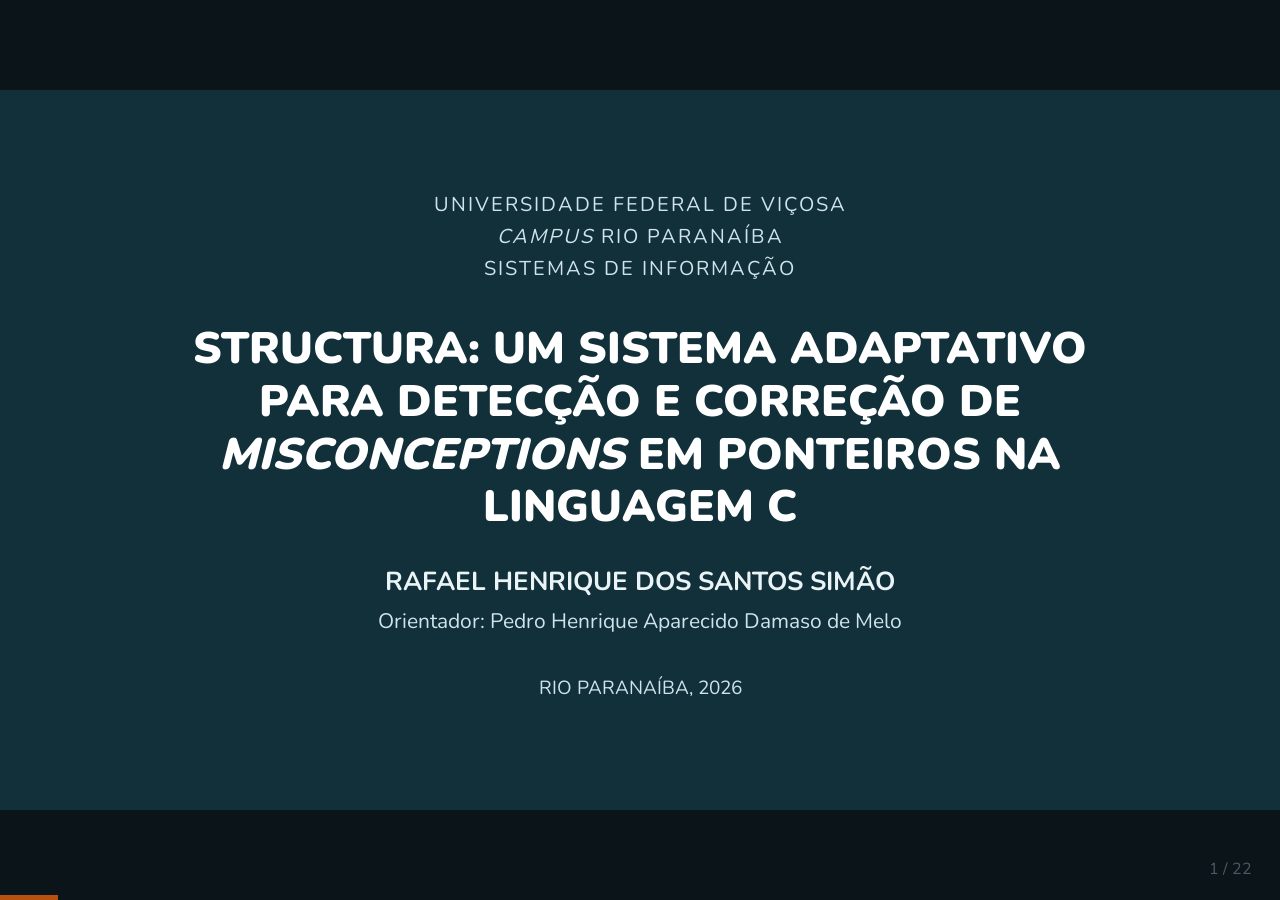
==== apresentacao/index.html @ 10946856 "Apresentação da defesa: os 22 slides em HTML, com os passos do sistema e a cena viva apresentacao/in" ====
<!doctype html>
<html lang="pt-BR" data-tema="claro">
<head>
<meta charset="utf-8">
<meta name="viewport" content="width=device-width, initial-scale=1">
<title>Structura — defesa do TCC</title>
<link rel="stylesheet" href="../mvp/web/tema.css">
<link rel="stylesheet" href="deck.css">
</head>
<body>
<div id="palco">

<!-- 1 -->
<section class="slide capa">
  <div class="instituicao">UNIVERSIDADE FEDERAL DE VIÇOSA<br><i>CAMPUS</i> RIO PARANAÍBA<br>SISTEMAS DE INFORMAÇÃO</div>
  <h1>STRUCTURA: UM SISTEMA ADAPTATIVO PARA DETECÇÃO E CORREÇÃO DE <i>MISCONCEPTIONS</i> EM PONTEIROS NA LINGUAGEM C</h1>
  <div class="autor">RAFAEL HENRIQUE DOS SANTOS SIMÃO</div>
  <div class="orientador">Orientador: Pedro Henrique Aparecido Damaso de Melo</div>
  <div class="lugar">RIO PARANAÍBA, 2026</div>
  <aside class="notas">Apresentar-se, dizer o título e que a apresentação segue a ordem da monografia; o rodapé de cada slide diz a seção, o quadro ou a figura do PDF.</aside>
</section>

<!-- 2 -->
<section class="slide" data-ref="Seção 1.1">
  <h2><small>O problema</small>Errar não diz por quê</h2>
  <blockquote class="citacao">“Ponteiros são um conteúdo de difícil aprendizagem para iniciantes em programação na linguagem C”<cite>Yamashita et al. (2017, p. 1)</cite></blockquote>
  <ul>
    <li data-passo="1">Parte da dificuldade vem de conhecimento incorreto, como a ideia de que “um array e um ponteiro são a mesma coisa”, que acerta quase sempre e falha em poucos casos.</li>
    <li data-passo="2">“Uma resposta incorreta, isoladamente, não permite distinguir o estudante que desconhece o conteúdo daquele que sustenta uma concepção errônea”.</li>
    <li data-passo="3">“No primeiro, é preciso construir o conceito; no segundo, é preciso antes confrontar a concepção existente.”</li>
  </ul>
  <aside class="notas">Concepção errônea (misconception): ideia estável e coerente para quem a sustenta, que resiste à informação nova. Os dois casos pedem intervenções diferentes; é isso que o sistema tenta separar.</aside>
</section>

<!-- 3 -->
<section class="slide" data-ref="Seção 1.5">
  <h2><small>Questão de pesquisa</small>É possível construir e conferir?</h2>
  <blockquote class="citacao">“é possível construir um sistema que formule hipóteses diagnósticas de concepções errôneas sobre ponteiros em C a partir da resposta, da razão e da certeza declarada, e que as confronte com demonstrações verificadas por compilador, de modo que o conteúdo e o comportamento do sistema possam ser conferidos sem depender do julgamento de quem os elaborou?”</blockquote>
  <div class="cartao" data-passo="1"><p><b>Escopo.</b> “O trabalho não avalia o sistema com estudantes.” A questão é de construção e de verificação; o estudo com participantes é o primeiro trabalho futuro.</p></div>
  <aside class="notas">Deixar claro desde já: não houve coleta de dados. Tudo o que vem depois é sobre o sistema e o conteúdo, não sobre aprendizagem.</aside>
</section>

<!-- 4 -->
<section class="slide" data-ref="Seção 1.4 · Seção 8">
  <h2><small>Objetivos</small>O que foi proposto</h2>
  <p><b>Geral:</b> desenvolver e verificar um sistema que, em 13 tópicos de ponteiros em C, formule para cada premissa uma hipótese diagnóstica sobre o estudante e conduza cada caso por um percurso próprio.</p>
  <ul>
    <li data-passo="1">Organizar o conteúdo em premissas encadeadas, cada concepção associada à premissa que nega.</li>
    <li data-passo="1">Implementar o diagnóstico que combina resposta, razão e certeza declarada.</li>
    <li data-passo="1">Elaborar escada de passos, demonstração com previsão e cena para cada premissa.</li>
    <li data-passo="2">Verificar mecanicamente o comportamento do código no compilador — <b>atendido em parte</b>: o código exibido nos passos de escolher entre frases foi conferido pela leitura.</li>
    <li data-passo="1">Verificar o comportamento do sistema com estudantes simulados, em todos os tópicos.</li>
  </ul>
  <aside class="notas">O objetivo 4 ficou atendido em parte, e a conclusão diz isso (Seção 8): o conferidor alcança as demonstrações, as cenas e os 246 passos cuja resposta é código.</aside>
</section>

<!-- 5 -->
<section class="slide" data-ref="Seção 2">
  <h2><small>Fundamentação</small>Em que o sistema se apoia</h2>
  <div class="grade tres">
    <div class="cartao" data-passo="1"><h3>Mudança conceitual</h3><p>A concepção errônea resiste à explicação: Posner et al. (1982).</p></div>
    <div class="cartao" data-passo="1"><h3>Certeza declarada</h3><p>A certeza como sinal, e não como pontuação: Gardner-Medwin (2006).</p></div>
    <div class="cartao" data-passo="1"><h3>Grafo de premissas</h3><p>Componentes de conhecimento (VanLehn, 2006) e espaços de conhecimento (Falmagne et al., 2006).</p></div>
    <div class="cartao" data-passo="2"><h3>Prever, observar, explicar</h3><p>A demonstração confronta a previsão da própria pessoa: White e Gunstone (1992).</p></div>
    <div class="cartao" data-passo="2"><h3>Carga cognitiva</h3><p>Passos curtos, uma ideia nova por passo: Sweller, Van Merriënboer e Paas (2019).</p></div>
    <div class="cartao" data-passo="2"><h3>Tutores e aprendizagem</h3><p>Tutor por passo (VanLehn, 2011); desempenho não é aprendizagem (Soderstrom; Bjork, 2015).</p></div>
  </div>
  <aside class="notas">2.1 a 2.7. O ciclo perguntar, inferir, intervir e reconferir é o dos tutores inteligentes e não é novidade; a monografia diz isso (Seção 2.6).</aside>
</section>

<!-- 6 -->
<section class="slide" data-ref="Seção 2.8 · Quadro 1">
  <h2><small>Trabalhos relacionados</small>O que nenhum reúne</h2>
  <table class="quadro">
    <tr><th>Trabalho</th><th>Domínio</th><th>Diagnóstico de concepção errônea</th><th>Intervenção conforme o diagnóstico</th><th>Visualização da execução</th></tr>
    <tr><td>TEDViT</td><td>ponteiros em C</td><td>não</td><td>não</td><td>sim: memória e mundo do domínio</td></tr>
    <tr><td>Iltis</td><td>métodos formais</td><td>mede e descobre, nos dados agregados</td><td>proposta (retorno sob medida), não aplicada no estudo</td><td>não</td></tr>
    <tr><td>ALEKS</td><td>matemática</td><td>não: avalia o que se sabe e o que falta</td><td>indica o que aprender em seguida</td><td>não</td></tr>
    <tr><td>máquinas nocionais</td><td>programação introdutória</td><td>não se aplica: é uma revisão</td><td>não se aplica</td><td>recomenda ensinar a máquina nocional</td></tr>
    <tr class="nosso" data-passo="1"><td>Structura</td><td>ponteiros em C</td><td>sim: resposta, razão e certeza, por premissa</td><td>sim: escada, demonstração ou revisão</td><td>sim: as cenas da revisão</td></tr>
  </table>
  <aside class="notas">Yamashita et al. (2017), Schmellenkamp, Latys e Zeume (2023), Falmagne et al. (2006) e Sorva (2013).</aside>
</section>

<!-- 7 -->
<section class="slide" data-ref="Seção 3.1 · Quadro 2">
  <h2><small>O domínio</small>13 tópicos, 79 premissas</h2>
  <div class="duas">
    <table class="quadro compacto">
      <tr><th>Tópico</th><th>Título</th><th>Premissas</th></tr>
      <tr><td>kc_00</td><td>Declaração de variáveis</td><td>5</td></tr>
      <tr><td>kc_01</td><td>Modelo de memória</td><td>5</td></tr>
      <tr><td>kc_02</td><td>O que é um ponteiro</td><td>6</td></tr>
      <tr><td>kc_03</td><td>Declaração e inicialização</td><td>6</td></tr>
      <tr><td>kc_04</td><td>Derreferência: &amp; e *</td><td>6</td></tr>
      <tr><td>kc_05</td><td>Ponteiro NULL</td><td>6</td></tr>
      <tr><td>kc_06</td><td>Passagem por referência</td><td>6</td></tr>
    </table>
    <table class="quadro compacto">
      <tr><th>Tópico</th><th>Título</th><th>Premissas</th></tr>
      <tr><td>kc_07</td><td>Ponteiro e array</td><td>7</td></tr>
      <tr><td>kc_08</td><td>Alocação dinâmica</td><td>6</td></tr>
      <tr><td>kc_09</td><td>free() e ponteiro pendente</td><td>8</td></tr>
      <tr><td>kc_10</td><td>Ponteiro para ponteiro</td><td>6</td></tr>
      <tr><td>kc_11</td><td>Aritmética de ponteiros</td><td>6</td></tr>
      <tr><td>kc_12</td><td>Ponteiro pendente por escopo</td><td>6</td></tr>
    </table>
  </div>
  <div class="numeros baixos" data-passo="1" style="margin-top:12px">
    <div class="cartao"><b>61</b><span>concepções errôneas, com procedência declarada</span></div>
    <div class="cartao"><b>560</b><span>questões de múltipla escolha</span></div>
    <div class="cartao"><b>402</b><span>passos de escada, 80 demonstrações e 79 cenas</span></div>
  </div>
  <aside class="notas">Premissa de base (B) é observação de um programa; de inferência (I) decorre de outras. Em cada tópico em que aparece, cada concepção nega exatamente uma premissa. 1 098 das 1 116 alternativas incorretas indicam a concepção que as explicaria.</aside>
</section>

<!-- 8 -->
<section class="slide" data-ref="Seção 3.2 · Figura 1">
  <h2><small>▶ O sistema · 1</small>A pergunta: três sinais numa tela</h2>
  <div class="duas figura-esquerda">
    <figure class="tela"><img src="../docs/monografia/figuras/fig-3-1-pergunta.jpg" alt="Pergunta de diagnóstico do Structura, tópico kc_07"></figure>
    <div class="coluna">
      <div class="cartao" data-passo="1"><p><b>1. A resposta</b> — a alternativa escolhida.</p></div>
      <div class="cartao" data-passo="2"><p><b>2. A razão</b> — a ideia que sustenta a resposta; cada razão incorreta aponta uma concepção do catálogo.</p></div>
      <div class="cartao" data-passo="3"><p><b>3. A certeza</b> — “chutei”, “acho que sei” ou “tenho certeza”.</p></div>
      <p data-passo="4">“A situação atribuída a cada resposta é uma hipótese diagnóstica”.</p>
    </div>
  </div>
  <aside class="notas">A certeza não mede o estado mental: serve para escolher o percurso. Quem erra pela razão de uma concepção e declara "chutei" recebe ensino; quem erra da mesma forma com alguma certeza recebe a demonstração.</aside>
</section>

<!-- 9 -->
<section class="slide" data-ref="Seção 3.2 · Quadro 3">
  <h2><small>▶ O sistema · 2</small>O diagnóstico escolhe o caminho</h2>
  <table class="quadro">
    <tr><th>Resposta, razão e certeza</th><th>Situação</th><th>Caminho</th></tr>
    <tr data-passo="1"><td>resposta correta, razão correta e “tenho certeza”</td><td>sabe</td><td>firme</td></tr>
    <tr data-passo="2"><td>resposta e razão corretas sem certeza, resposta correta pela razão incorreta ou resposta incorreta pela razão correta</td><td>acerto sem firmeza ou sinais divergentes</td><td>reforço</td></tr>
    <tr data-passo="3"><td>“Não sei”, ou resposta e razão incorretas com “chutei”</td><td>não sabe</td><td>lacuna</td></tr>
    <tr data-passo="4"><td>resposta incorreta, pela razão de uma concepção errônea, com alguma certeza</td><td>sustenta uma concepção errônea</td><td>crença</td></tr>
  </table>
  <p data-passo="5" style="margin-top:18px">Cada premissa recebe no máximo uma intervenção de cada tipo, e o limite de oito telas por premissa limita a extensão da sessão.</p>
  <aside class="notas">No reforço, um único episódio divergente não basta para atribuir uma concepção: o sistema faz uma pergunta adicional. A escada pode levar à demonstração quando a pessoa escolhe a concepção com alguma certeza num passo guiado (Seção 3.3).</aside>
</section>

<!-- 10 -->
<section class="slide" data-ref="Seção 3.4 · Figura 2 · Quadro 4">
  <h2><small>▶ O sistema · 3</small>A escada: para quem não sabe</h2>
  <div class="duas figura-esquerda">
    <figure class="tela"><img src="../docs/monografia/figuras/fig-3-2-passo.jpg" alt="Passo guiado da escada, kc_07, premissa B2"></figure>
    <div class="coluna">
      <p data-passo="1">“Os passos guiados contêm uma ou duas frases curtas e um exercício breve; os passos de prática contêm apenas o exercício.”</p>
      <table class="quadro" data-passo="2">
        <tr><th>Forma</th><th>Passos</th></tr>
        <tr><td>escolher</td><td>190</td></tr>
        <tr><td>digitar</td><td>140</td></tr>
        <tr><td>montar</td><td>37</td></tr>
        <tr><td>completar</td><td>30</td></tr>
        <tr><td>tocar</td><td>5</td></tr>
      </table>
      <p data-passo="3">402 passos (244 guiados e 158 de prática), cada um com duas versões.</p>
    </div>
  </div>
  <aside class="notas">A mesma escada serve para ensinar, para treinar depois da demonstração e para reconferir no fim. Um dos passos guiados oferece a concepção errônea entre as alternativas e pede a certeza.</aside>
</section>

<!-- 11 -->
<section class="slide telas-altas" data-ref="Seção 3.5 · Figura 4">
  <h2><small>▶ O sistema · 4</small>Prever e ver a máquina</h2>
  <div class="duas">
    <div class="coluna">
      <figure class="tela" data-passo="1"><img src="../docs/monografia/figuras/fig-3-4a-voce-disse.jpg" alt="Tela Você disse"></figure>
      <p data-passo="1"><b>“Você disse”</b>: a concepção da pessoa e a previsão solicitada.</p>
    </div>
    <div class="coluna">
      <figure class="tela" data-passo="2"><img src="../docs/monografia/figuras/fig-3-4b-maquina.jpg" alt="Tela A máquina respondeu"></figure>
      <p data-passo="2"><b>“A máquina respondeu”</b>: a mensagem do compilador ou a saída do programa.</p>
    </div>
  </div>
  <p data-passo="3">80 demonstrações: 41 mostram a saída e 39 a mensagem do compilador, todas conferidas antes de entrar no sistema.</p>
  <aside class="notas">Prever, observar, explicar (White e Gunstone, 1992). A contradição deixa de ser entre o estudante e o sistema e passa a ser entre a previsão do próprio estudante e o que a máquina fez (Seção 2.4).</aside>
</section>

<!-- 12 -->
<section class="slide" data-ref="Seção 3.6 · Figura 5">
  <h2><small>▶ O sistema · 5</small>A cena: o código animado linha a linha</h2>
  <div class="duas cena-larga">
    <div class="cena-viva so-tela"></div>
    <figure class="tela so-pdf"><img src="../docs/monografia/figuras/fig-3-5-cena.jpg" alt="Cena da revisão, kc_06, premissa B1"></figure>
    <div class="coluna">
      <p>A caixa é a variável; o bilhete, o ponteiro; a fileira, o array; a bancada, a função em execução; o bloco alugado, a memória do <code>malloc</code>.</p>
      <p data-passo="1">A cena avança “a pouco mais de um segundo por passo”, com Pausar, Passo e Rever.</p>
      <p data-passo="2">“São 79 cenas, uma por premissa.” Cada estado do palco é conferido contra o programa instrumentado.</p>
    </div>
  </div>
  <aside class="notas">Esta é a cena real do sistema (kc_06, premissa B1), desenhada pelo mesmo código. A função zera recebe uma cópia: n passa a valer 0, e idade continua com 15.</aside>
</section>

<!-- 13 -->
<section class="slide" data-ref="Seção 3.3 · Figura 3">
  <h2><small>▶ O sistema · 6</small>Reconferência e fechamento</h2>
  <div class="duas figura-esquerda">
    <figure class="tela"><img src="../docs/monografia/figuras/fig-3-3-fechamento.jpg" alt="Tela de fechamento de uma sessão de ensaio, kc_07"></figure>
    <div class="coluna">
      <p data-passo="1">Ao final do tópico, cada premissa trabalhada é reconferida, depois de a pessoa ter respondido a outras premissas.</p>
      <p data-passo="2">“Esse intervalo permite distinguir a assimilação na sessão do acerto obtido logo após a leitura.”</p>
      <p data-passo="3">O fechamento “resume a sessão em até quatro blocos”.</p>
    </div>
  </div>
  <aside class="notas">A figura é de uma sessão de ensaio, com estudante simulado, e não de participante. Os resultados de cada premissa: já sabia, firmou, aprendeu agora, corrigiu e em aberto.</aside>
</section>

<!-- 14 -->
<section class="slide" data-ref="Seção 4 · Quadro 5 · Quadro 9">
  <h2><small>Curadoria</small>De onde vem cada concepção</h2>
  <div class="duas">
    <div class="coluna">
      <div class="cartao" data-passo="1"><p><b>Classe 1 — literatura (22).</b> Principalmente o Apêndice A de Sorva (2012), que reúne 162 concepções da literatura de programação introdutória.</p></div>
      <div class="cartao" data-passo="2"><p><b>Classe 2 — corpus de praticante (35).</b> As perguntas do FAQ do comp.lang.c (Summit, c2005) e, em uma concepção, só normas (CERT C e CWE).</p></div>
      <div class="cartao" data-passo="3"><p><b>Graus:</b> <code>D</code> 6, <code>L</code> 33, <code>T</code> 15, <code>N</code> 3, <code>E</code> 4.</p></div>
    </div>
    <div class="numeros" style="grid-template-columns:1fr; align-content:start">
      <div class="cartao" data-passo="4"><b>57</b><span>das 61 conferidas na obra primária</span></div>
      <div class="cartao" data-passo="4"><b>4</b><span>hipóteses declaradas como tais, fora dos tópicos da coleta</span></div>
    </div>
  </div>
  <aside class="notas">"Uma crença sem procedência é uma invenção sua que vai virar dado": nenhuma obra foi citada de memória. A auditoria achou e corrigiu defeitos no próprio catálogo (Seção 4.6).</aside>
</section>

<!-- 15 -->
<section class="slide" data-ref="Seção 5 · Quadro 12">
  <h2><small>Construção e verificação</small>Como foi conferido</h2>
  <div class="grade tres">
    <div class="cartao" data-passo="1"><h3>Por especificação</h3><p>Documentos de projeto e testes escritos antes do código.</p></div>
    <div class="cartao" data-passo="1"><h3>Compilador</h3><p>gcc 16.2: o conferidor compila e, quando preciso, executa o código das demonstrações, das cenas e dos passos cuja resposta é código.</p></div>
    <div class="cartao" data-passo="2"><h3>Regras de redação</h3><p>As regras decidíveis por programa viraram testes, em todos os tópicos.</p></div>
    <div class="cartao" data-passo="2"><h3>Estudantes simulados</h3><p>Dez perfis de regras fixas, determinísticos: não são modelos de linguagem.</p></div>
    <div class="cartao" data-passo="3"><h3>Interface</h3><p>Contraste da WCAG 2.1 nos dois temas, nenhum recurso externo.</p></div>
    <div class="cartao" data-passo="3"><h3>Leitura</h3><p>Sessões de ensaio e revisão da clareza das perguntas.</p></div>
  </div>
  <aside class="notas">O compilador verifica o comportamento observado no ambiente especificado, e não a correção do programa em qualquer ambiente, nem os aspectos pedagógicos (Seção 5.8).</aside>
</section>

<!-- 16 -->
<section class="slide" data-ref="Seção 6.1 · Seção 6.2 · Seção 6.3 · Quadro 14">
  <h2><small>Resultados</small>O que a verificação mostrou</h2>
  <div class="numeros">
    <div class="cartao" data-passo="1"><b>7 568</b><span>testes: 7 560 aprovados, nenhum falhou</span></div>
    <div class="cartao" data-passo="1"><b>0</b><span>problemas no conferidor: 246 passos, 79 exemplos resolvidos, 80 demonstrações</span></div>
    <div class="cartao" data-passo="1"><b>79</b><span>cenas aprovadas, estado a estado</span></div>
  </div>
  <ul style="margin-top:20px">
    <li data-passo="2">Quem sabe todo o conteúdo percorre um tópico de seis premissas em 14 telas; quem recebe ensino ou demonstração em todas, em 26 a 44 telas.</li>
    <li data-passo="3">“Os outros 156 passos, de escolher entre frases, não passam pelo conferidor, embora 147 deles exibam um trecho de código”.</li>
  </ul>
  <aside class="notas">Os oito testes restantes são dispensados por definição: programas de exemplo dos grafos que teriam comportamento indefinido. O kc_09, com oito premissas, é o mais longo em todos os perfis. No banco, 69 questões de prever a saída são conferidas pelo compilador.</aside>
</section>

<!-- 17 -->
<section class="slide" data-ref="Seção 6.4">
  <h2><small>Resultados</small>Os defeitos encontrados</h2>
  <blockquote class="citacao" data-passo="1">“O resultado mais relevante da verificação não é a ausência de problemas na versão descrita, mas o conjunto de defeitos identificados ao longo do processo.”</blockquote>
  <ul>
    <li data-passo="2">Leitura: 101 dos 244 passos guiados tiveram a frase reescrita, porque a pergunta repetia a frase anterior.</li>
    <li data-passo="3">Conferência do banco: oito questões com o código dividido na tela e uma resposta inválida no compilador utilizado.</li>
    <li data-passo="4">Outros: um treino que repetia a demonstração, uma alternativa com conceito não ensinado e dois defeitos de interface — todos corrigidos.</li>
  </ul>
  <aside class="notas">Das 101 reescritas, 46 foram marcadas pelo programa e 54 só a leitura achou: a marcação serviu de ponto de partida, e não de critério. As duas formas de verificação são complementares.</aside>
</section>

<!-- 18 -->
<section class="slide" data-ref="Seção 7.1">
  <h2><small>Limitações</small>O que este trabalho não afirma</h2>
  <ul>
    <li data-passo="1">Não houve avaliação com estudantes: nada se afirma sobre aprendizagem nem sobre a correspondência entre a hipótese e o que o estudante pensa.</li>
    <li data-passo="2">A verificação automatizada não alcança os aspectos pedagógicos.</li>
    <li data-passo="3">Só parte do conteúdo passa pelo compilador: ficam de fora os trechos dos passos de escolher entre frases e a maior parte do banco.</li>
    <li data-passo="4">O conteúdo didático foi elaborado com assistência de um modelo de linguagem, e lido e validado pelo autor.</li>
    <li data-passo="5">A procedência das concepções é desigual, a certeza declarada é um sinal ruidoso, e a verificação foi feita em um único ambiente.</li>
  </ul>
  <aside class="notas">Também: o que se mede é restrito à sessão. A reconferência refere-se à assimilação na sessão, e não à aprendizagem duradoura.</aside>
</section>

<!-- 19 -->
<section class="slide" data-ref="Seção 7.2 · Apêndice A">
  <h2><small>Trabalhos futuros</small>O próximo passo é o estudo</h2>
  <div class="cartao" data-passo="1"><p><b>Estudo com estudantes</b>, conforme o protocolo do Apêndice A: de 10 a 15 participantes, com verbalização do pensamento em voz alta, para quatro questões (V1 a V4).</p></div>
  <ul style="margin-top:16px">
    <li data-passo="2">Conferir pelo compilador o restante do banco e os trechos dos passos de escolher entre frases.</li>
    <li data-passo="2">Animar também as demonstrações por meio de cenas.</li>
    <li data-passo="3">Revisar a clareza dos passos de prática e das perguntas de abertura, com critério próprio.</li>
    <li data-passo="3">Modo de prática, medição da retenção e conferência em outros compiladores.</li>
  </ul>
  <aside class="notas">O sistema já grava os dados de sessão necessários e os exporta em tabelas pelo código do participante (Apêndice C). Antes de qualquer coleta, restam as providências da Seção A.5.</aside>
</section>

<!-- 20 -->
<section class="slide" data-ref="Seção 8">
  <h2><small>Conclusão</small>A resposta à questão</h2>
  <blockquote class="citacao" data-passo="1">“Nos limites do que foi realizado, a resposta é afirmativa quanto ao que o compilador e os testes alcançam”</blockquote>
  <ul>
    <li data-passo="2">“As duas formas de verificação são complementares, e nenhuma substitui a outra.”</li>
    <li data-passo="3">“O trabalho não responde se o sistema produz aprendizagem”, e essa é a pergunta do estudo futuro.</li>
  </ul>
  <aside class="notas">Contribuições (Seção 1.7): o catálogo com procedência declarada, o diagnóstico que usa a certeza para escolher o percurso, o conteúdo conferido por compilador e o método de verificação.</aside>
</section>

<!-- 21 -->
<section class="slide" data-ref="Seção 3 · Seção 5.1">
  <h2><small>Transparência</small>Repositório e uso de inteligência artificial</h2>
  <div class="cartao" data-passo="1"><p><b>Código e conteúdo:</b> github.com/RflHrq/Stuctura — a versão descrita na monografia está registrada no commit <code>e57385b</code>.</p></div>
  <div class="cartao" data-passo="2" style="margin-top:14px"><p><b>Uso de IA:</b> Claude Code, da Anthropic, sob a direção do autor, a quem couberam as decisões de escopo, de projeto e de método. O que se afirma sobre os programas foi conferido por compilador no que ele alcança, e nenhuma obra foi citada de memória.</p></div>
  <aside class="notas">Declaração de uso de inteligência artificial, nos elementos pré-textuais. Nenhum dado de participante foi inserido na ferramenta: não houve coleta.</aside>
</section>

<!-- 22 -->
<section class="slide capa">
  <h1>Obrigado</h1>
  <div class="autor">Perguntas?</div>
  <div class="lugar">Rafael Henrique dos Santos Simão · Orientador: Pedro Henrique Aparecido Damaso de Melo</div>
  <aside class="notas">As perguntas prováveis estão em entrega/perguntas-da-banca.md.</aside>
</section>

</div>
<div id="contador"></div>
<div id="progresso"></div>
<script src="referencias.js"></script>
<script src="cena.js"></script>
<script src="../mvp/web/realce.js"></script>
<script src="../mvp/web/cena.js"></script>
<script src="deck.js"></script>
</body>
</html>
---- mvp/web/tema.css ----
/* Os dois temas da trilha e da página inicial (docs/interface.md).

   Escuro, "noite de editor": fundo pontilhado, um brilho azul no alto,
   código em cores de editor. Claro, "moldura de terminal": fundo
   quadriculado, topo escuro como a barra de um terminal, botão laranja.

   Vem DEPOIS de style.css e trilha.css e só redefine: os nomes de
   variável que elas já usam (--papel, --tinta, --acento...) ganham os
   valores do tema, e as novas (--editor, --sx-*, --topo, --botao...)
   servem às peças da roupa nova. O tema vem de `data-tema` em <html>,
   posto por tema.js antes de a página aparecer. Sem JavaScript não há
   atributo: vale o claro, ou o escuro se o sistema estiver no escuro.

   Contraste: cada par de texto sobre fundo passa em 4,5:1 — conferido
   por mvp/test_interface.py, que lê as cores deste arquivo. */

@font-face {
  font-family: "Nunito";
  src: url("/web/fontes/nunito.woff2?v=20261116") format("woff2");
  font-weight: 200 1000;
  font-style: normal;
  font-display: swap;
}
@font-face {
  font-family: "JetBrains Mono";
  src: url("/web/fontes/jetbrains-mono.woff2?v=20261116") format("woff2");
  font-weight: 100 800;
  font-style: normal;
  font-display: swap;
}

/* ---- claro: moldura de terminal (e o padrão sem JavaScript) ---- */
html[data-tema="claro"], html:not([data-tema]) {
  color-scheme: light;
  --papel: #e9eff1; --cartao: #ffffff; --tinta: #1f2a30; --tinta2: #4c5b62;
  --linha: #d6dfe3; --linha2: #c3cfd4;
  --acento: #17708a; --acento-fundo: #e8f5f9;
  --ok: #1b6647; --ok-fundo: #e0efe7;
  --erro: #94372a; --erro-fundo: #f8e6e2;
  --aviso: #7a560f; --aviso-fundo: #f7eedc;
  --destaque: #b8500f; --destaque-fundo: #fdf0e6;
  --bilhete: #fff3c4;
  --editor: #1b2630; --editor-tinta: #e6edf0;
  --sx-palavra: #7cc4e0; --sx-numero: #f2c14e; --sx-funcao: #f5a97f;
  --sx-texto: #9fd38a; --sx-comentario: #94a3ab;
  --topo: #12303a; --topo-tinta: #eaf4f7; --topo-tinta2: #cfe3ea;
  --topo-linha: #3d6574; --topo-realce: #7cc4e0;
  --parada-ok: #3ddc97; --parada-ok-tinta: #06301f;
  --parada-agora: #ff9f5a; --parada-agora-tinta: #3a1600;
  --parada-aberta: #f2c14e; --parada-aberta-tinta: #3a2a00;
  --parada-brilho: 0 0 0 4px rgba(255, 159, 90, .25);
  --botao: #b8500f; --botao-tinta: #ffffff; --botao-fim: #b8500f;
  --cartao-baixo: #ffffff; --campo: #ffffff; --etiqueta: #b8500f;
  --terminal: #0f1a20; --terminal-tinta: #c9f2d6;
  --cartao-sombra: 0 10px 28px rgba(18, 48, 58, .12);
  --marcado-brilho: none;
  --veu: rgba(18, 48, 58, .45);
  --marca-fundo: #1f8fae; --marca-traco: #ffffff; --marca-caixa: #f2a541;
  --padrao: #d8e2e6;
  --brilho: rgba(184, 80, 15, .25);
  --botao-relevo: 0 3px 0 #8a3c0b;
  --fundo-desenho: linear-gradient(var(--padrao) 1px, transparent 1px),
                   linear-gradient(90deg, var(--padrao) 1px, transparent 1px);
  --fundo-passo: 22px 22px;
  /* a trilha da página inicial: o fundo, o chão, o chão já andado e os enfeites */
  --trilha-fundo: #f2f7ef; --trilha-chao: #f1e3c6; --trilha-feito: #9ccbb6;
  --trilha-enfeite: #d3e5cc;
  /* a tinta de quem escreve no bilhete da cena */
  --bilhete-tinta: #3a2a00;
}

/* ---- escuro: noite de editor ---- */
html[data-tema="escuro"] {
  color-scheme: dark;
  --papel: #0d1520; --cartao: #152233; --tinta: #e6edf3; --tinta2: #a8b8c6;
  --linha: #22344a; --linha2: #2b3f56;
  --acento: #38bdf8; --acento-fundo: #0f3047;
  --ok: #34d399; --ok-fundo: #0c2a20;
  --erro: #f87171; --erro-fundo: #2e1517;
  --aviso: #fbbf24; --aviso-fundo: #2b2410;
  --destaque: #fb923c; --destaque-fundo: #3a2414;
  --bilhete: #fcd9a0;
  --editor: #0a1119; --editor-tinta: #e2e8f0;
  --sx-palavra: #7dd3fc; --sx-numero: #fcd34d; --sx-funcao: #fdba74;
  --sx-texto: #86efac; --sx-comentario: #7b8ba3;
  --topo: #0b1420; --topo-tinta: #dbe6ee; --topo-tinta2: #a8b8c6;
  --topo-linha: #2b3f56; --topo-realce: #38bdf8;
  --parada-ok: #34d399; --parada-ok-tinta: #062218;
  --parada-agora: #fb923c; --parada-agora-tinta: #2a1200;
  --parada-aberta: #fbbf24; --parada-aberta-tinta: #2b2410;
  --parada-brilho: 0 0 0 4px rgba(251, 146, 60, .25), 0 0 14px rgba(251, 146, 60, .6);
  --botao: #38bdf8; --botao-tinta: #051a24; --botao-fim: #2aa3c4;
  --cartao-baixo: #121d2b; --campo: #172536; --etiqueta: #34d399;
  --terminal: #05090e; --terminal-tinta: #b9f6ca;
  --cartao-sombra: 0 14px 40px rgba(0, 0, 0, .45);
  --marcado-brilho: 0 0 0 3px rgba(56, 189, 248, .16);
  --veu: rgba(2, 6, 12, .7);
  --marca-fundo: #1f5668; --marca-traco: #ffffff; --marca-caixa: #f2a541;
  --padrao: #1b2a3b;
  --brilho: rgba(56, 189, 248, .35);
  --botao-relevo: 0 0 18px rgba(56, 189, 248, .35);
  --fundo-desenho: radial-gradient(var(--padrao) 1px, transparent 1px),
                   radial-gradient(1200px 300px at 80% -10%, rgba(56, 189, 248, .12), transparent);
  --fundo-passo: 18px 18px, 100% 100%;
  /* a trilha da página inicial: o fundo, o chão, o chão já andado e os enfeites */
  --trilha-fundo: #11202e; --trilha-chao: #1d3246; --trilha-feito: #1f6b52;
  --trilha-enfeite: #182b3d;
  /* a tinta de quem escreve no bilhete da cena */
  --bilhete-tinta: #2b1d00;
}

/* O mesmo escuro, para quem está sem JavaScript com o sistema no escuro.
   O CSS não deixa reaproveitar o bloco de cima; o teste
   test_sem_javascript_o_sistema_escuro_usa_o_mesmo_escuro confere que a
   cópia é igual. */
@media (prefers-color-scheme: dark) {
  html:not([data-tema]) {
    color-scheme: dark;
    --papel: #0d1520; --cartao: #152233; --tinta: #e6edf3; --tinta2: #a8b8c6;
    --linha: #22344a; --linha2: #2b3f56;
    --acento: #38bdf8; --acento-fundo: #0f3047;
    --ok: #34d399; --ok-fundo: #0c2a20;
    --erro: #f87171; --erro-fundo: #2e1517;
    --aviso: #fbbf24; --aviso-fundo: #2b2410;
    --destaque: #fb923c; --destaque-fundo: #3a2414;
    --bilhete: #fcd9a0;
    --editor: #0a1119; --editor-tinta: #e2e8f0;
    --sx-palavra: #7dd3fc; --sx-numero: #fcd34d; --sx-funcao: #fdba74;
    --sx-texto: #86efac; --sx-comentario: #7b8ba3;
    --topo: #0b1420; --topo-tinta: #dbe6ee; --topo-tinta2: #a8b8c6;
    --topo-linha: #2b3f56; --topo-realce: #38bdf8;
    --parada-ok: #34d399; --parada-ok-tinta: #062218;
    --parada-agora: #fb923c; --parada-agora-tinta: #2a1200;
    --parada-aberta: #fbbf24; --parada-aberta-tinta: #2b2410;
    --parada-brilho: 0 0 0 4px rgba(251, 146, 60, .25), 0 0 14px rgba(251, 146, 60, .6);
    --botao: #38bdf8; --botao-tinta: #051a24; --botao-fim: #2aa3c4;
    --cartao-baixo: #121d2b; --campo: #172536; --etiqueta: #34d399;
    --terminal: #05090e; --terminal-tinta: #b9f6ca;
    --cartao-sombra: 0 14px 40px rgba(0, 0, 0, .45);
    --marcado-brilho: 0 0 0 3px rgba(56, 189, 248, .16);
    --veu: rgba(2, 6, 12, .7);
    --marca-fundo: #1f5668; --marca-traco: #ffffff; --marca-caixa: #f2a541;
    --padrao: #1b2a3b;
    --brilho: rgba(56, 189, 248, .35);
    --botao-relevo: 0 0 18px rgba(56, 189, 248, .35);
    --fundo-desenho: radial-gradient(var(--padrao) 1px, transparent 1px),
                     radial-gradient(1200px 300px at 80% -10%, rgba(56, 189, 248, .12), transparent);
    --fundo-passo: 18px 18px, 100% 100%;
    /* a trilha da página inicial: o fundo, o chão, o chão já andado e os enfeites */
    --trilha-fundo: #11202e; --trilha-chao: #1d3246; --trilha-feito: #1f6b52;
    --trilha-enfeite: #182b3d;
    /* a tinta de quem escreve no bilhete da cena */
    --bilhete-tinta: #2b1d00;
  }
}

/* ---- o que vale nos dois ---- */
body {
  background-color: var(--papel);
  background-image: var(--fundo-desenho);
  background-size: var(--fundo-passo);
  background-attachment: fixed;
  font-family: "Nunito", system-ui, -apple-system, "Segoe UI", Roboto, sans-serif;
}
.codigo, code, kbd, pre, .etiqueta, .terminal, .comando, .t-peca, .t-digita,
.t-buraco, .premissa .id, .opcao .t-linhas, .t-codigo .opcao {
  font-family: "JetBrains Mono", ui-monospace, "Cascadia Code", Consolas, monospace;
}

/* O código fica num editor escuro, nos dois temas: as cores do realce
   (realce.js) foram medidas contra --editor. Vale também para o código
   dentro do retorno, que trilha.css punha sobre o cartão. */
.codigo, .t-retorno .codigo {
  background: var(--editor);
  color: var(--editor-tinta);
  border-color: var(--editor);
}
.sx-palavra { color: var(--sx-palavra); }
.sx-numero { color: var(--sx-numero); }
.sx-funcao { color: var(--sx-funcao); }
.sx-texto { color: var(--sx-texto); }
.sx-comentario { color: var(--sx-comentario); font-style: italic; }

/* O topo é a barra do terminal: escura nos dois temas. */
.topo {
  background: var(--topo);
  color: var(--topo-tinta);
  border-bottom-color: var(--topo-linha);
}
.topo .trilha { color: var(--topo-tinta2); }
.topo .btn-topo { color: var(--topo-tinta); border-color: var(--topo-linha); }
.topo .btn-topo:hover,
.topo .btn-topo:focus-visible { color: var(--topo-tinta); border-color: var(--topo-realce); }
#btn-tema[aria-pressed="true"] { border-color: var(--topo-realce); }

/* O topo da trilha: logo (que leva aos tópicos), nome do tópico,
   paradas, tema e ajustes. */
.t-topo { gap: 10px; padding: 10px 16px; }
.t-marca { display: flex; flex: 0 0 auto; border-radius: 9px; }
.t-marca svg { display: block; }
.t-marca .m-fundo { fill: var(--marca-fundo); }
.t-marca .m-traco { stroke: var(--marca-traco); }
.t-marca .m-caixa { fill: var(--marca-caixa); }
.t-marca:focus-visible { outline: 3px solid var(--topo-realce); outline-offset: 2px; }
.t-topico {
  font-weight: 800; letter-spacing: -.01em;
  min-width: 0; max-width: 26ch;
  overflow: hidden; text-overflow: ellipsis; white-space: nowrap;
}

/* As paradas: um círculo numerado por ideia, ligados por um fio; o fio
   fica verde depois de uma ideia feita. O estado vai também no
   aria-label de cada uma (trilha.js), para quem não vê a cor. */
.t-progresso {
  flex: 1 0 auto; justify-content: center; align-items: center;
  gap: 0; max-width: none;
}
.t-progresso li {
  flex: 0 0 auto; width: 26px; height: 26px; border-radius: 50%;
  display: grid; place-items: center; position: relative;
  font: 700 12px/1 "JetBrains Mono", ui-monospace, Consolas, monospace;
  color: var(--topo-tinta2); background: transparent;
  border: 2px solid var(--topo-linha);
}
.t-progresso li + li { margin-left: 16px; }
.t-progresso li + li::before {
  content: ""; position: absolute; top: calc(50% - 1px);
  right: calc(100% + 2px); width: 16px; height: 2px;
  background: var(--topo-linha);
}
.t-progresso li.t-bem + li::before { background: var(--parada-ok); }
.t-progresso li.t-bem {
  background: var(--parada-ok); border-color: var(--parada-ok); color: var(--parada-ok-tinta);
}
.t-progresso li.t-aberto {
  background: var(--parada-aberta); border-color: var(--parada-aberta);
  color: var(--parada-aberta-tinta);
}
.t-progresso li.t-atual {
  background: var(--parada-agora); border-color: var(--parada-agora);
  color: var(--parada-agora-tinta); box-shadow: var(--parada-brilho);
}
.t-btn-icone { margin-right: 6px; }

@media (max-width: 720px) {
  .t-topico { display: none; }
}
/* Tela estreita: paradas menores, e os botões do topo (tema, ajustes e
   sair) só com o desenho — o texto continua no botão, escondido da vista,
   para o leitor de tela. Assim cabem as 8 paradas do kc_09 em 360 px. Com
   o Sair (19/11/2026) eram 4 px a mais: a folga lateral dos botões caiu
   de 11 para 8 px, e cada um segue acima dos 24 px de alvo de toque. */
@media (max-width: 560px) {
  .t-topo { gap: 6px; padding: 10px 10px; }
  .t-progresso li { width: 20px; height: 20px; font-size: 11px; }
  .t-progresso li + li { margin-left: 5px; }
  .t-progresso li + li::before { width: 5px; }
  .t-topo .btn-topo { padding: 5px 8px; }
  .t-btn-icone { margin-right: 0; }
  .t-btn-texto {
    position: absolute; width: 1px; height: 1px; overflow: hidden;
    clip: rect(0 0 0 0); clip-path: inset(50%); white-space: nowrap;
  }
}

/* O botão principal: branco sobre o acento do tema escuro não passaria
   no contraste, então ele ganha cor própria. */
.btn {
  background: linear-gradient(135deg, var(--botao), var(--botao-fim));
  color: var(--botao-tinta);
  box-shadow: var(--botao-relevo);
  border-radius: 10px;
  font-weight: 700;
}
.btn.secundario { box-shadow: none; }
.btn:focus-visible { outline: 3px solid var(--acento); outline-offset: 2px; }
.topo .btn-topo:focus-visible { outline: 3px solid var(--topo-realce); outline-offset: 2px; }

/* ==================================================================
   As peças das telas (esboços 4 e 5)
   ================================================================== */

/* O cartão: cantos 18 e sombra. No escuro, um degradê de cima para
   baixo; no claro, uma faixa na esquerda, do acento ao destaque. */
.cartao {
  border-radius: 18px;
  border-color: var(--linha);
  box-shadow: var(--cartao-sombra);
}
html[data-tema="escuro"] .cartao {
  background: linear-gradient(180deg, var(--cartao), var(--cartao-baixo));
}
html[data-tema="claro"] .cartao {
  background: linear-gradient(var(--acento), var(--destaque)) left top / 6px 100% no-repeat,
              var(--cartao);
}

/* A etiqueta vira um comentário de código. O texto do elemento não
   muda: os sinais vêm de pseudo-elementos. */
.etiqueta { text-transform: none; letter-spacing: 0; font-size: 13px; color: var(--etiqueta); }
.t-cartao > .etiqueta { display: block; }
.t-ajustes .etiqueta { color: var(--tinta2); }   /* fora do cartão, sobre o fundo */
html[data-tema="escuro"] .etiqueta::before { content: "// "; }
html[data-tema="claro"] .etiqueta::before { content: "/* "; }
html[data-tema="claro"] .etiqueta::after { content: " */"; }

/* O código numa moldura de editor. Os três pontinhos são desenhados no
   fundo do próprio bloco, e o fundo não rola: a linha comprida rola por
   baixo deles, dentro da moldura, e nunca a página. */
pre.codigo, .t-retorno pre.codigo {
  padding: 34px 16px 14px;
  border-radius: 12px;
  background-image:
    radial-gradient(circle at 5px 5px, #f87171 3.5px, transparent 4px),
    radial-gradient(circle at 5px 5px, #fbbf24 3.5px, transparent 4px),
    radial-gradient(circle at 5px 5px, #34d399 3.5px, transparent 4px);
  background-size: 10px 10px;
  background-position: 14px 12px, 30px 12px, 46px 12px;
  background-repeat: no-repeat;
}
/* Num grid, a coluna cresceria até caber a linha comprida. */
.premissa > * { min-width: 0; }

/* A saída do programa e o que o compilador disse: um terminal. */
.terminal {
  background: var(--terminal);
  color: var(--terminal-tinta);
  border: 1px solid var(--linha);
  border-radius: 12px;
}

/* O que se marca e o que se monta: borda de 2 px; o marcado ganha o
   acento (e um brilho, no escuro); a certeza marcada, o destaque. */
.opcao, .conf, .t-peca, .t-digita {
  border-width: 2px;
  background: var(--campo);
}
.t-peca { border-bottom-width: 3px; }
.t-toque .t-peca { border-bottom-width: 2px; }
.opcao[aria-pressed="true"], .t-peca[aria-pressed="true"] {
  border-color: var(--acento);
  background: var(--acento-fundo);
  box-shadow: var(--marcado-brilho);
}
.conf[aria-pressed="true"] {
  border-color: var(--destaque);
  background: var(--destaque-fundo);
}
.t-montada { border-radius: 12px; }
/* O buraco do completar fica dentro do código, no fundo de editor: com
   a cor do acento ele sumia no claro. */
.codigo .t-buraco { color: var(--sx-palavra); border-bottom-color: var(--sx-palavra); }

/* O retorno, e o sinal de certo, que entra numa animação curta. */
.t-retorno { border-radius: 14px; border-width: 1.5px; }
.t-retorno.certo .veredito::before {
  content: "✓";
  display: inline-grid; place-items: center;
  width: 1.4em; height: 1.4em; margin-right: 8px; border-radius: 50%;
  background: var(--ok); color: var(--ok-fundo);
  font-size: .9em; vertical-align: .05em;
}
@keyframes t-certo {
  from { transform: scale(.3); opacity: 0; }
  to { transform: scale(1); opacity: 1; }
}

/* As outras caixas das telas, nos cantos e nas cores do tema. */
.t-previu, .t-sumario, .t-caixa, .premissa { border-radius: 12px; }
.t-fala { border-radius: 0 12px 12px 0; }
.t-fundo { background: var(--veu); backdrop-filter: blur(3px); }
.t-painel { box-shadow: 0 24px 60px rgba(0, 0, 0, .35); }
.t-aviso { border-radius: 999px; box-shadow: var(--cartao-sombra); }
.t-aviso.ok { color: var(--ok-fundo); }

/* Movimento só para quem não pediu menos. */
@media (prefers-reduced-motion: no-preference) {
  .t-retorno.certo .veredito::before {
    animation: t-certo .4s cubic-bezier(.2, 1.4, .4, 1) both;
  }
}

/* Quem pediu menos movimento não vê animação nem transição. */
@media (prefers-reduced-motion: reduce) {
  *, *::before, *::after {
    animation: none !important;
    transition: none !important;
    scroll-behavior: auto !important;
  }
}

/* ---- a cena (cena.js; docs/interface.md, seção 8) ---- */
.cena { margin: 14px 0 6px; display: grid; gap: 10px; }
.cena .cn-codigo { margin: 0; }
.cena .cn-linha { display: inline-block; min-width: 100%; border-radius: 4px;
                  padding: 0 4px; margin: 0 -4px; }
.cena .cn-agora { background: rgba(255, 255, 255, .10);
                  box-shadow: inset 3px 0 0 var(--destaque); }
.cena .cn-palco { width: 100%; height: auto; max-height: 220px; display: block;
                  background: var(--papel); border: 1.5px solid var(--linha);
                  border-radius: 12px; }
.cena .cn-tela { margin: 0; }
.cena .cn-frase { margin: 0; color: var(--tinta); font-size: .95rem; min-height: 1.4em; }
.cena .cn-botoes { display: flex; gap: 8px; flex-wrap: wrap; }
.cn-caixa .cn-corpo { fill: var(--cartao); stroke: var(--linha2); stroke-width: 2; }
.cn-caixa .cn-aba { fill: var(--linha); stroke: var(--linha2); stroke-width: 1.5; }
.cn-caixa.cn-ativa .cn-corpo { stroke: var(--destaque); stroke-width: 3; }
.cn-caixa .cn-tipo { fill: var(--tinta2); font: 600 11px/1 "JetBrains Mono", ui-monospace, monospace; }
.cn-caixa .cn-etiqueta { fill: var(--acento-fundo); stroke: var(--acento); stroke-width: 1; }
.cn-caixa .cn-nome { fill: var(--tinta); font: 700 12px/1 "JetBrains Mono", ui-monospace, monospace; }
.cn-caixa .cn-bola { fill: var(--destaque-fundo); stroke: var(--destaque); stroke-width: 2; }
.cn-caixa .cn-valor { fill: var(--tinta); font: 800 14px/1 "JetBrains Mono", ui-monospace, monospace; }
.cn-caixa .cn-sobra { fill: var(--tinta2); font: 700 20px/1 Nunito, system-ui, sans-serif; }
.cn-caixa .cn-bilhete { fill: var(--bilhete); stroke: var(--linha2); stroke-width: 1; }
.cn-caixa .cn-bilhete-txt { fill: var(--bilhete-tinta); font: 700 12px/1 "JetBrains Mono", ui-monospace, monospace; }
.cn-seta { fill: none; stroke: var(--acento); stroke-width: 2.5; stroke-dasharray: 5 4; }
.cn-vazio { fill: var(--tinta2); font: 600 12px/1 Nunito, system-ui, sans-serif; }
/* A fileira: as caixinhas dentro da caixa grande, com o índice embaixo. */
.cn-caixa .cn-cel { fill: var(--cartao); stroke: var(--linha2); stroke-width: 1.5; }
.cn-caixa .cn-cel-cheia { fill: var(--destaque-fundo); stroke: var(--destaque); }
.cn-caixa .cn-cel-foco { stroke: var(--destaque); stroke-width: 3; }
.cn-caixa .cn-cel-txt { fill: var(--tinta); font: 800 12px/1 "JetBrains Mono", ui-monospace, monospace; }
.cn-caixa .cn-cel-sobra { fill: var(--tinta2); font: 700 14px/1 Nunito, system-ui, sans-serif; }
.cn-caixa .cn-indice { fill: var(--tinta2); font: 600 9px/1 "JetBrains Mono", ui-monospace, monospace; }
/* Os andares: a bancada da função que roda, e o monte dos blocos. */
.cn-moldura { fill: none; stroke: var(--linha2); stroke-width: 1.5; stroke-dasharray: 6 4; }
.cn-moldura.cn-monte { stroke: var(--acento); }
.cn-andar { fill: var(--tinta2); font: 700 11px/1 "JetBrains Mono", ui-monospace, monospace; }
.cn-caixa .cn-placa { fill: var(--tinta2); font: 700 9px/1 "JetBrains Mono", ui-monospace, monospace;
                      letter-spacing: .04em; }
/* O bloco devolvido e o bilhete do que já não existe ficam apagados. */
.cn-caixa.cn-devolvido { opacity: .5; }
.cn-caixa.cn-devolvido .cn-corpo { stroke-dasharray: 4 3; }
.cn-caixa.cn-solto .cn-bilhete { stroke-dasharray: 3 3; }
.cn-seta-morta { opacity: .45; }
@media (prefers-reduced-motion: no-preference) {
  /* Só a caixa que a linha mexeu: o palco é redesenhado a cada passo, e
     animar todas faria os valores parados piscarem. */
  .cn-caixa.cn-ativa .cn-bola, .cn-caixa.cn-ativa .cn-valor { animation: cn-entra .35s ease-out both; }
  @keyframes cn-entra { from { opacity: 0; } to { opacity: 1; } }
}

/* Tela de computador: a cena ao lado do texto, sem rolagem (o Rafael, em
   18/11/2026, no painel de explicação). No celular, um embaixo do outro. */
@media (min-width: 1000px) {
  .palco.t-largo { max-width: min(1180px, 96vw); }
  .t-painel.t-largo { max-width: min(1180px, 96vw); }
  .t-lado-a-lado { display: grid; grid-template-columns: minmax(0, 1fr) minmax(0, 1.6fr);
                   gap: 28px; align-items: start; }
  .t-lado-a-lado > .cena { margin: 0; }
  .t-lado-a-lado .cn-palco { max-height: 210px; }
  .t-fundo { padding-top: 3vh; }
}
---- apresentacao/deck.css ----
/* Os slides da defesa (docs/apresentacao.md). As cores e o desenho da cena
   vêm de mvp/web/tema.css; as fontes são declaradas aqui por caminho
   relativo, porque o tema as pede em /web/fontes/, que só existe com o
   servidor do sistema rodando, e o deck abre direto do arquivo. */

@font-face {
  font-family: "Nunito";
  src: url("../mvp/web/fontes/nunito.woff2") format("woff2");
  font-weight: 200 1000;
  font-display: block;
}
@font-face {
  font-family: "JetBrains Mono";
  src: url("../mvp/web/fontes/jetbrains-mono.woff2") format("woff2");
  font-weight: 100 800;
  font-display: block;
}

* { box-sizing: border-box; }
html, body { margin: 0; height: 100%; }
body {
  background: #0b1418;
  color: var(--tinta);
  font-family: "Nunito", system-ui, sans-serif;
  overflow: hidden;
}

/* O palco tem 1280 × 720 e é escalado pelo deck.js para caber na janela,
   seja qual for a resolução do projetor. */
#palco {
  position: absolute; left: 50%; top: 50%;
  width: 1280px; height: 720px;
  transform-origin: center center;
}
.slide {
  position: absolute; inset: 0;
  display: none;
  flex-direction: column;
  padding: 54px 72px 64px;
  background: var(--papel);
  background-image: var(--fundo-desenho);
  background-size: var(--fundo-passo);
  overflow: hidden;
}
.slide.atual { display: flex; }

.slide h2 {
  margin: 0 0 22px;
  font-size: 40px; font-weight: 800; line-height: 1.15;
  color: var(--topo);
}
.slide h2 small {
  display: block; margin-bottom: 6px;
  font-size: 17px; font-weight: 700; letter-spacing: .08em;
  text-transform: uppercase; color: var(--destaque);
}
.slide p, .slide li { font-size: 23px; line-height: 1.4; }
.slide ul { margin: 0; padding-left: 26px; }
.slide li { margin: 0 0 10px; }
.slide code, .slide pre { font-family: "JetBrains Mono", ui-monospace, monospace; }
.slide code { font-size: .9em; background: var(--acento-fundo); padding: 1px 6px; border-radius: 5px; }

.cartao {
  background: var(--cartao); border: 1px solid var(--linha);
  border-radius: 14px; box-shadow: var(--cartao-sombra);
  padding: 20px 24px;
}
.citacao {
  margin: 0 0 18px; padding: 16px 22px;
  border-left: 6px solid var(--acento);
  background: var(--cartao); border-radius: 0 12px 12px 0;
  font-size: 24px; line-height: 1.4;
}
.citacao cite { display: block; margin-top: 8px; font-size: 18px; font-style: normal; color: var(--tinta2); }

.duas { display: grid; grid-template-columns: 1fr 1fr; gap: 28px; flex: 1; min-height: 0; }
.duas.figura-esquerda { grid-template-columns: 1.15fr 1fr; }
.coluna { min-height: 0; display: flex; flex-direction: column; gap: 12px; }
.coluna > p, .coluna .cartao p { font-size: 20px; margin: 0; }
.coluna .cartao { padding: 14px 18px; }
table.quadro.compacto { font-size: 17px; }
table.quadro.compacto th, table.quadro.compacto td { padding: 5px 10px; }
.telas-altas figure.tela { flex: none; }
.telas-altas figure.tela img { height: 330px; }
.telas-altas > p { font-size: 20px; margin: 10px 0 0; }
.numeros.baixos b { font-size: 34px; }
.numeros.baixos .cartao { padding: 8px 12px; }

figure.tela { margin: 0; flex: 1; min-height: 0; display: flex; align-items: center; justify-content: center; }
figure.tela img {
  max-width: 100%; max-height: 100%; object-fit: contain;
  border-radius: 10px; box-shadow: var(--cartao-sombra); border: 1px solid var(--linha2);
}

.grade { display: grid; gap: 14px; }
.grade.tres { grid-template-columns: repeat(3, 1fr); }
.grade.quatro { grid-template-columns: repeat(4, 1fr); }
.grade .cartao h3 { margin: 0 0 6px; font-size: 21px; color: var(--acento); }
.grade .cartao p { margin: 0; font-size: 18px; line-height: 1.35; }

.numeros { display: grid; grid-template-columns: repeat(3, 1fr); gap: 14px; }
.numeros .cartao { text-align: center; padding: 14px; }
.numeros b { display: block; font-size: 44px; font-weight: 900; color: var(--destaque); line-height: 1.1; }
.numeros span { font-size: 18px; color: var(--tinta2); }

table.quadro { width: 100%; border-collapse: collapse; background: var(--cartao); font-size: 19px; }
table.quadro th, table.quadro td { border: 1px solid var(--linha2); padding: 8px 12px; text-align: left; vertical-align: top; }
table.quadro th { background: var(--topo); color: var(--topo-tinta); font-weight: 700; }
table.quadro tr.nosso td { background: var(--acento-fundo); font-weight: 700; }

/* Passos: o que se revela a cada toque na seta. */
[data-passo] { opacity: 0; transform: translateY(8px); transition: opacity .35s, transform .35s; }
[data-passo].visto { opacity: 1; transform: none; }
tr[data-passo] { transform: none; }
@media (prefers-reduced-motion: reduce) { [data-passo] { transition: none; transform: none; } }

.capa { justify-content: center; text-align: center; background: var(--topo); color: var(--topo-tinta); }
.capa .instituicao { font-size: 20px; letter-spacing: .1em; color: var(--topo-tinta2); line-height: 1.6; }
.capa h1 { margin: 38px auto 30px; max-width: 1000px; font-size: 44px; line-height: 1.2; font-weight: 900; color: #ffffff; }
.capa .autor { font-size: 26px; font-weight: 700; }
.capa .orientador { margin-top: 8px; font-size: 21px; color: var(--topo-tinta2); }
.capa .lugar { margin-top: 40px; font-size: 19px; color: var(--topo-tinta2); }

/* A cena viva do slide 12: o mesmo desenho do sistema. */
.cena-viva { flex: 1; min-height: 0; overflow: hidden; }
.cena-viva .cena { margin: 0; gap: 8px; }
.cena-viva .cena .cn-palco { max-height: 230px !important; }
.cena-viva .cena pre { font-size: 15px; margin: 0; }
.cena-viva .cena .cn-frase { font-size: 17px; }
.duas.cena-larga { grid-template-columns: 1.5fr 1fr; }
.slide .so-pdf { display: none !important; }

/* Rodapé (montado pelo deck.js) e contador. */
.slide footer.ref {
  position: absolute; left: 72px; bottom: 20px;
  font-size: 16px; color: var(--tinta2);
}
.slide footer.ref b { color: var(--acento); }
#contador { position: absolute; right: 28px; bottom: 20px; font-size: 16px; color: var(--tinta2); z-index: 2; }
#progresso { position: absolute; left: 0; bottom: 0; height: 5px; background: var(--destaque); z-index: 2; transition: width .3s; }

aside.notas { display: none; }
body.com-notas aside.notas {
  display: block; position: absolute; left: 24px; right: 24px; bottom: 52px;
  background: rgba(18, 48, 58, .95); color: #eaf4f7; padding: 14px 18px; border-radius: 10px;
  font-size: 17px; line-height: 1.4; z-index: 3;
}

/* O PDF de reserva: um slide por página, todos os passos revelados. */
body.pdf { overflow: visible; background: #ffffff; }
body.pdf #palco { position: static; transform: none !important; width: auto; height: auto; }
body.pdf .slide { position: relative; display: flex; width: 1280px; height: 720px; break-after: page; }
body.pdf [data-passo] { opacity: 1; transform: none; transition: none; }
body.pdf .slide .so-tela { display: none !important; }
body.pdf .slide .so-pdf { display: flex !important; }
body.pdf #contador, body.pdf #progresso { display: none; }
@page { size: 1280px 720px; margin: 0; }
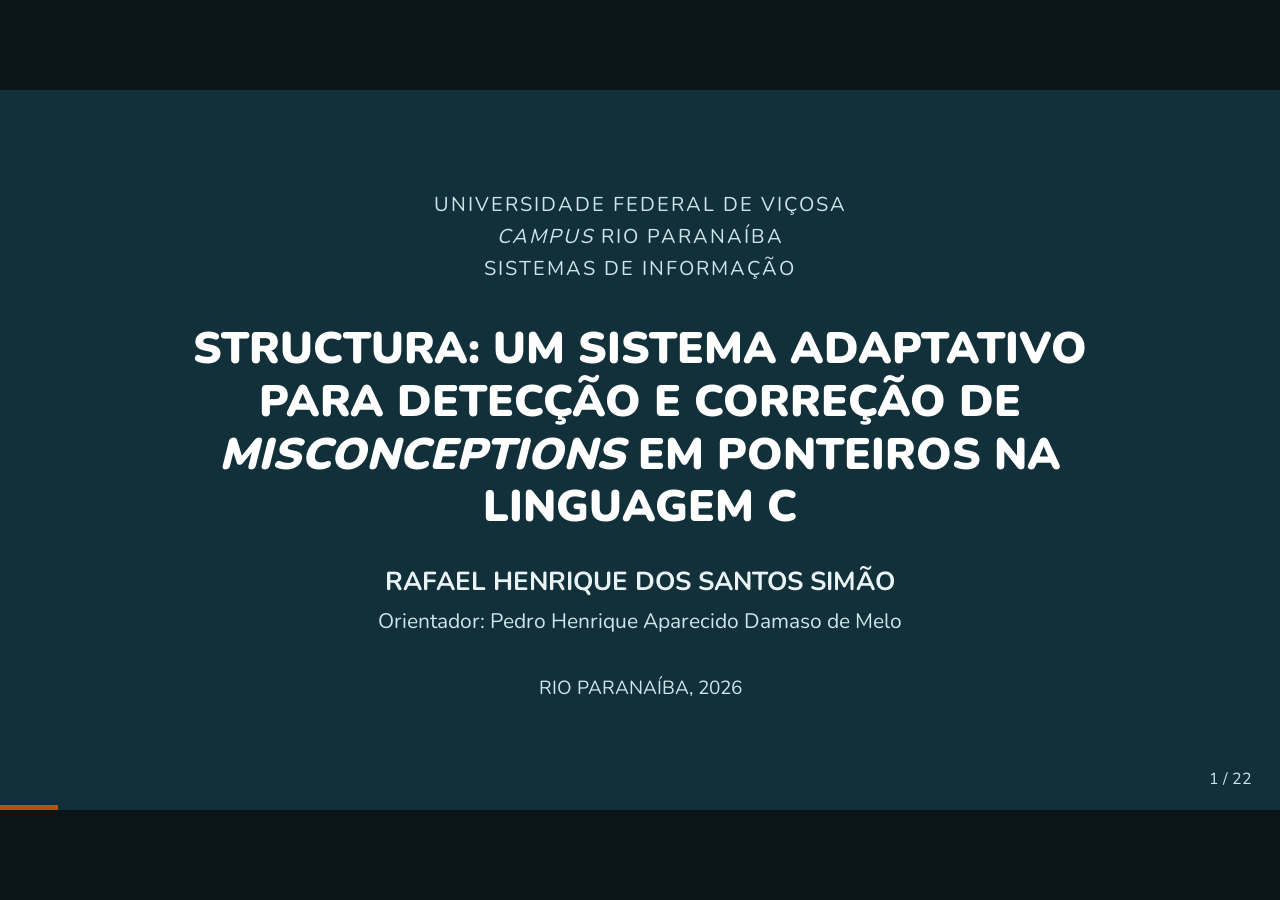
==== commit 5164e629: "Apresentação: os achados da revisão independente, e as notas do apresentador passam a ser conferidas" ====
--- a/apresentacao/index.html
+++ b/apresentacao/index.html
@@ -5,6 +5,7 @@
 <meta name="viewport" content="width=device-width, initial-scale=1">
 <title>Structura — defesa do TCC</title>
 <link rel="stylesheet" href="../mvp/web/tema.css">
+<link rel="stylesheet" href="fontes.css">
 <link rel="stylesheet" href="deck.css">
 </head>
 <body>
@@ -45,9 +46,9 @@
   <h2><small>Objetivos</small>O que foi proposto</h2>
   <p><b>Geral:</b> desenvolver e verificar um sistema que, em 13 tópicos de ponteiros em C, formule para cada premissa uma hipótese diagnóstica sobre o estudante e conduza cada caso por um percurso próprio.</p>
   <ul>
-    <li data-passo="1">Organizar o conteúdo em premissas encadeadas, cada concepção associada à premissa que nega.</li>
+    <li data-passo="1">Organizar o conteúdo em premissas encadeadas, cada concepção associada à premissa que nega em cada tópico em que aparece.</li>
     <li data-passo="1">Implementar o diagnóstico que combina resposta, razão e certeza declarada.</li>
-    <li data-passo="1">Elaborar escada de passos, demonstração com previsão e cena para cada premissa.</li>
+    <li data-passo="1">Elaborar escada de passos e cena para cada premissa, e uma demonstração com previsão para cada concepção errônea.</li>
     <li data-passo="2">Verificar mecanicamente o comportamento do código no compilador — <b>atendido em parte</b>: o código exibido nos passos de escolher entre frases foi conferido pela leitura.</li>
     <li data-passo="1">Verificar o comportamento do sistema com estudantes simulados, em todos os tópicos.</li>
   </ul>
@@ -59,11 +60,11 @@
   <h2><small>Fundamentação</small>Em que o sistema se apoia</h2>
   <div class="grade tres">
     <div class="cartao" data-passo="1"><h3>Mudança conceitual</h3><p>A concepção errônea resiste à explicação: Posner et al. (1982).</p></div>
-    <div class="cartao" data-passo="1"><h3>Certeza declarada</h3><p>A certeza como sinal, e não como pontuação: Gardner-Medwin (2006).</p></div>
+    <div class="cartao" data-passo="1"><h3>Certeza declarada</h3><p>Declarada junto com a resposta, como em Gardner-Medwin (2006); aqui ela escolhe o percurso, e não pontua.</p></div>
     <div class="cartao" data-passo="1"><h3>Grafo de premissas</h3><p>Componentes de conhecimento (VanLehn, 2006) e espaços de conhecimento (Falmagne et al., 2006).</p></div>
     <div class="cartao" data-passo="2"><h3>Prever, observar, explicar</h3><p>A demonstração confronta a previsão da própria pessoa: White e Gunstone (1992).</p></div>
     <div class="cartao" data-passo="2"><h3>Carga cognitiva</h3><p>Passos curtos, uma ideia nova por passo: Sweller, Van Merriënboer e Paas (2019).</p></div>
-    <div class="cartao" data-passo="2"><h3>Tutores e aprendizagem</h3><p>Tutor por passo (VanLehn, 2011); desempenho não é aprendizagem (Soderstrom; Bjork, 2015).</p></div>
+    <div class="cartao" data-passo="2"><h3>Tutores e aprendizagem</h3><p>Tutor por passo (VanLehn, 2011); o desempenho é, com frequência, um indicador pouco confiável da aprendizagem (Soderstrom; Bjork, 2015).</p></div>
   </div>
   <aside class="notas">2.1 a 2.7. O ciclo perguntar, inferir, intervir e reconferir é o dos tutores inteligentes e não é novidade; a monografia diz isso (Seção 2.6).</aside>
 </section>
@@ -83,7 +84,7 @@
 </section>
 
 <!-- 7 -->
-<section class="slide" data-ref="Seção 3.1 · Quadro 2">
+<section class="slide" data-ref="Seção 3.1 · Quadro 2 · Quadro 13">
   <h2><small>O domínio</small>13 tópicos, 79 premissas</h2>
   <div class="duas">
     <table class="quadro compacto">
@@ -92,7 +93,7 @@
       <tr><td>kc_01</td><td>Modelo de memória</td><td>5</td></tr>
       <tr><td>kc_02</td><td>O que é um ponteiro</td><td>6</td></tr>
       <tr><td>kc_03</td><td>Declaração e inicialização</td><td>6</td></tr>
-      <tr><td>kc_04</td><td>Derreferência: &amp; e *</td><td>6</td></tr>
+      <tr><td>kc_04</td><td>Dereferência: &amp; e *</td><td>6</td></tr>
       <tr><td>kc_05</td><td>Ponteiro NULL</td><td>6</td></tr>
       <tr><td>kc_06</td><td>Passagem por referência</td><td>6</td></tr>
     </table>
@@ -130,7 +131,7 @@
 </section>
 
 <!-- 9 -->
-<section class="slide" data-ref="Seção 3.2 · Quadro 3">
+<section class="slide" data-ref="Seção 3.2 · Quadro 3 · Seção 3.3">
   <h2><small>▶ O sistema · 2</small>O diagnóstico escolhe o caminho</h2>
   <table class="quadro">
     <tr><th>Resposta, razão e certeza</th><th>Situação</th><th>Caminho</th></tr>
@@ -182,13 +183,13 @@
 </section>
 
 <!-- 12 -->
-<section class="slide" data-ref="Seção 3.6 · Figura 5">
+<section class="slide" data-ref="Seção 3.6 · Figura 5 · Seção 6.2">
   <h2><small>▶ O sistema · 5</small>A cena: o código animado linha a linha</h2>
   <div class="duas cena-larga">
     <div class="cena-viva so-tela"></div>
     <figure class="tela so-pdf"><img src="../docs/monografia/figuras/fig-3-5-cena.jpg" alt="Cena da revisão, kc_06, premissa B1"></figure>
     <div class="coluna">
-      <p>A caixa é a variável; o bilhete, o ponteiro; a fileira, o array; a bancada, a função em execução; o bloco alugado, a memória do <code>malloc</code>.</p>
+      <p>A caixa é a variável; o ponteiro, uma caixa que guarda um bilhete; a fileira, o array; a bancada, a função em execução; o bloco alugado, a memória do <code>malloc</code>.</p>
       <p data-passo="1">A cena avança “a pouco mais de um segundo por passo”, com Pausar, Passo e Rever.</p>
       <p data-passo="2">“São 79 cenas, uma por premissa.” Cada estado do palco é conferido contra o programa instrumentado.</p>
     </div>
@@ -224,7 +225,7 @@
       <div class="cartao" data-passo="4"><b>4</b><span>hipóteses declaradas como tais, fora dos tópicos da coleta</span></div>
     </div>
   </div>
-  <aside class="notas">"Uma crença sem procedência é uma invenção sua que vai virar dado": nenhuma obra foi citada de memória. A auditoria achou e corrigiu defeitos no próprio catálogo (Seção 4.6).</aside>
+  <aside class="notas">Na curadoria, “uma concepção sem procedência é tratada como hipótese do autor e não é incluída no catálogo como achado”; nenhuma obra foi citada de memória. A auditoria achou e corrigiu defeitos no próprio catálogo (Seção 4.6).</aside>
 </section>
 
 <!-- 15 -->
@@ -236,7 +237,7 @@
     <div class="cartao" data-passo="2"><h3>Regras de redação</h3><p>As regras decidíveis por programa viraram testes, em todos os tópicos.</p></div>
     <div class="cartao" data-passo="2"><h3>Estudantes simulados</h3><p>Dez perfis de regras fixas, determinísticos: não são modelos de linguagem.</p></div>
     <div class="cartao" data-passo="3"><h3>Interface</h3><p>Contraste da WCAG 2.1 nos dois temas, nenhum recurso externo.</p></div>
-    <div class="cartao" data-passo="3"><h3>Leitura</h3><p>Sessões de ensaio e revisão da clareza das perguntas.</p></div>
+    <div class="cartao" data-passo="3"><h3>Ensaio e leitura</h3><p>Sessões de ensaio com os perfis simulados, e revisão da clareza das perguntas.</p></div>
   </div>
   <aside class="notas">O compilador verifica o comportamento observado no ambiente especificado, e não a correção do programa em qualquer ambiente, nem os aspectos pedagógicos (Seção 5.8).</aside>
 </section>
@@ -265,7 +266,7 @@
     <li data-passo="3">Conferência do banco: oito questões com o código dividido na tela e uma resposta inválida no compilador utilizado.</li>
     <li data-passo="4">Outros: um treino que repetia a demonstração, uma alternativa com conceito não ensinado e dois defeitos de interface — todos corrigidos.</li>
   </ul>
-  <aside class="notas">Das 101 reescritas, 46 foram marcadas pelo programa e 54 só a leitura achou: a marcação serviu de ponto de partida, e não de critério. As duas formas de verificação são complementares.</aside>
+  <aside class="notas">Das 101 reescritas: o passo lido inicialmente pelo autor, 46 dos marcados pelo programa e 54 que o programa não marcou e que somente a leitura identificou; a marcação serviu de ponto de partida, e não de critério. As duas formas de verificação são complementares.</aside>
 </section>
 
 <!-- 18 -->
@@ -302,11 +303,11 @@
     <li data-passo="2">“As duas formas de verificação são complementares, e nenhuma substitui a outra.”</li>
     <li data-passo="3">“O trabalho não responde se o sistema produz aprendizagem”, e essa é a pergunta do estudo futuro.</li>
   </ul>
-  <aside class="notas">Contribuições (Seção 1.7): o catálogo com procedência declarada, o diagnóstico que usa a certeza para escolher o percurso, o conteúdo conferido por compilador e o método de verificação.</aside>
+  <aside class="notas">Contribuições (Seção 1.7): o catálogo com procedência declarada, o diagnóstico que usa a certeza para escolher o percurso, o conteúdo cujas demonstrações, cenas e passos com resposta em código são conferidos por compilador, e o método de verificação.</aside>
 </section>
 
 <!-- 21 -->
-<section class="slide" data-ref="Seção 3 · Seção 5.1">
+<section class="slide" data-ref="Seção 3 · Declaração de uso de IA">
   <h2><small>Transparência</small>Repositório e uso de inteligência artificial</h2>
   <div class="cartao" data-passo="1"><p><b>Código e conteúdo:</b> github.com/RflHrq/Stuctura — a versão descrita na monografia está registrada no commit <code>e57385b</code>.</p></div>
   <div class="cartao" data-passo="2" style="margin-top:14px"><p><b>Uso de IA:</b> Claude Code, da Anthropic, sob a direção do autor, a quem couberam as decisões de escopo, de projeto e de método. O que se afirma sobre os programas foi conferido por compilador no que ele alcança, e nenhuma obra foi citada de memória.</p></div>
@@ -321,9 +322,9 @@
   <aside class="notas">As perguntas prováveis estão em entrega/perguntas-da-banca.md.</aside>
 </section>
 
-</div>
 <div id="contador"></div>
 <div id="progresso"></div>
+</div>
 <script src="referencias.js"></script>
 <script src="cena.js"></script>
 <script src="../mvp/web/realce.js"></script>
--- a/apresentacao/fontes.css
+++ b/apresentacao/fontes.css
@@ -0,0 +1,14 @@
+/* Gerado por scripts/confere_apresentacao.py --gera: as fontes de
+   mvp/web/fontes (licença SIL OFL), embutidas. */
+@font-face {
+  font-family: "Nunito";
+  src: url("[data-uri]") format("woff2");
+  font-weight: 200 1000;
+  font-display: block;
+}
+@font-face {
+  font-family: "JetBrains Mono";
+  src: url("[data-uri]") format("woff2");
+  font-weight: 100 800;
+  font-display: block;
+}
--- a/apresentacao/deck.css
+++ b/apresentacao/deck.css
@@ -1,20 +1,8 @@
 /* Os slides da defesa (docs/apresentacao.md). As cores e o desenho da cena
-   vêm de mvp/web/tema.css; as fontes são declaradas aqui por caminho
-   relativo, porque o tema as pede em /web/fontes/, que só existe com o
-   servidor do sistema rodando, e o deck abre direto do arquivo. */
-
-@font-face {
-  font-family: "Nunito";
-  src: url("../mvp/web/fontes/nunito.woff2") format("woff2");
-  font-weight: 200 1000;
-  font-display: block;
-}
-@font-face {
-  font-family: "JetBrains Mono";
-  src: url("../mvp/web/fontes/jetbrains-mono.woff2") format("woff2");
-  font-weight: 100 800;
-  font-display: block;
-}
+   vêm de mvp/web/tema.css. As fontes vêm embutidas em fontes.css (gerado):
+   o tema as pede em /web/fontes/, que só existe com o servidor do sistema,
+   e o Chrome recusa fonte de outro arquivo quando o deck abre direto do
+   arquivo. */
 
 * { box-sizing: border-box; }
 html, body { margin: 0; height: 100%; }
@@ -124,7 +112,7 @@
 /* A cena viva do slide 12: o mesmo desenho do sistema. */
 .cena-viva { flex: 1; min-height: 0; overflow: hidden; }
 .cena-viva .cena { margin: 0; gap: 8px; }
-.cena-viva .cena .cn-palco { max-height: 230px !important; }
+.cena-viva .cena .cn-palco { max-height: 215px !important; }
 .cena-viva .cena pre { font-size: 15px; margin: 0; }
 .cena-viva .cena .cn-frase { font-size: 17px; }
 .duas.cena-larga { grid-template-columns: 1.5fr 1fr; }
@@ -137,14 +125,12 @@
 }
 .slide footer.ref b { color: var(--acento); }
 #contador { position: absolute; right: 28px; bottom: 20px; font-size: 16px; color: var(--tinta2); z-index: 2; }
+.slide.capa.atual ~ #contador { color: var(--topo-tinta2); }
 #progresso { position: absolute; left: 0; bottom: 0; height: 5px; background: var(--destaque); z-index: 2; transition: width .3s; }
 
-aside.notas { display: none; }
-body.com-notas aside.notas {
-  display: block; position: absolute; left: 24px; right: 24px; bottom: 52px;
-  background: rgba(18, 48, 58, .95); color: #eaf4f7; padding: 14px 18px; border-radius: 10px;
-  font-size: 17px; line-height: 1.4; z-index: 3;
-}
+/* As notas nunca aparecem no slide: a tecla N as abre numa janela à
+   parte, para o monitor de quem apresenta (deck.js). */
+aside.notas { display: none !important; }
 
 /* O PDF de reserva: um slide por página, todos os passos revelados. */
 body.pdf { overflow: visible; background: #ffffff; }
